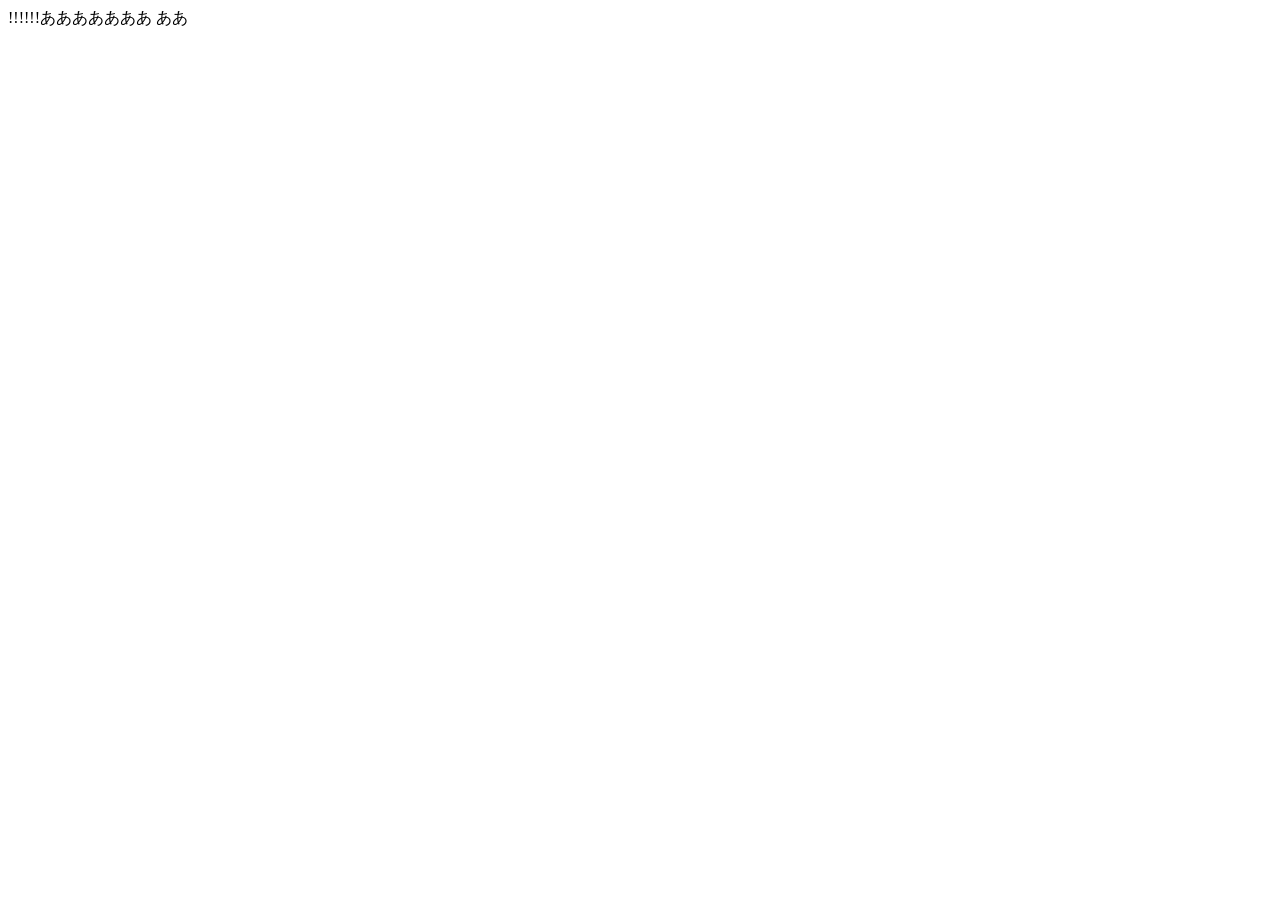
==== index.html @ b9e03967 "index.html" ====
<!doctype html>
<html lang="en">
  <head>
    <meta charset="utf-8">
    <title>pr!ma</title>
    <link rel=”icon” type=”image/gif” href=“/image/favicon.gif”>

  </head>
  <body>
    !!!!!!あああああああ
    ああ
    <!--ここがリンク -->
    <a href="https://popogamechan37.wixsite.co-2">
    </a>
  </body>
</html>
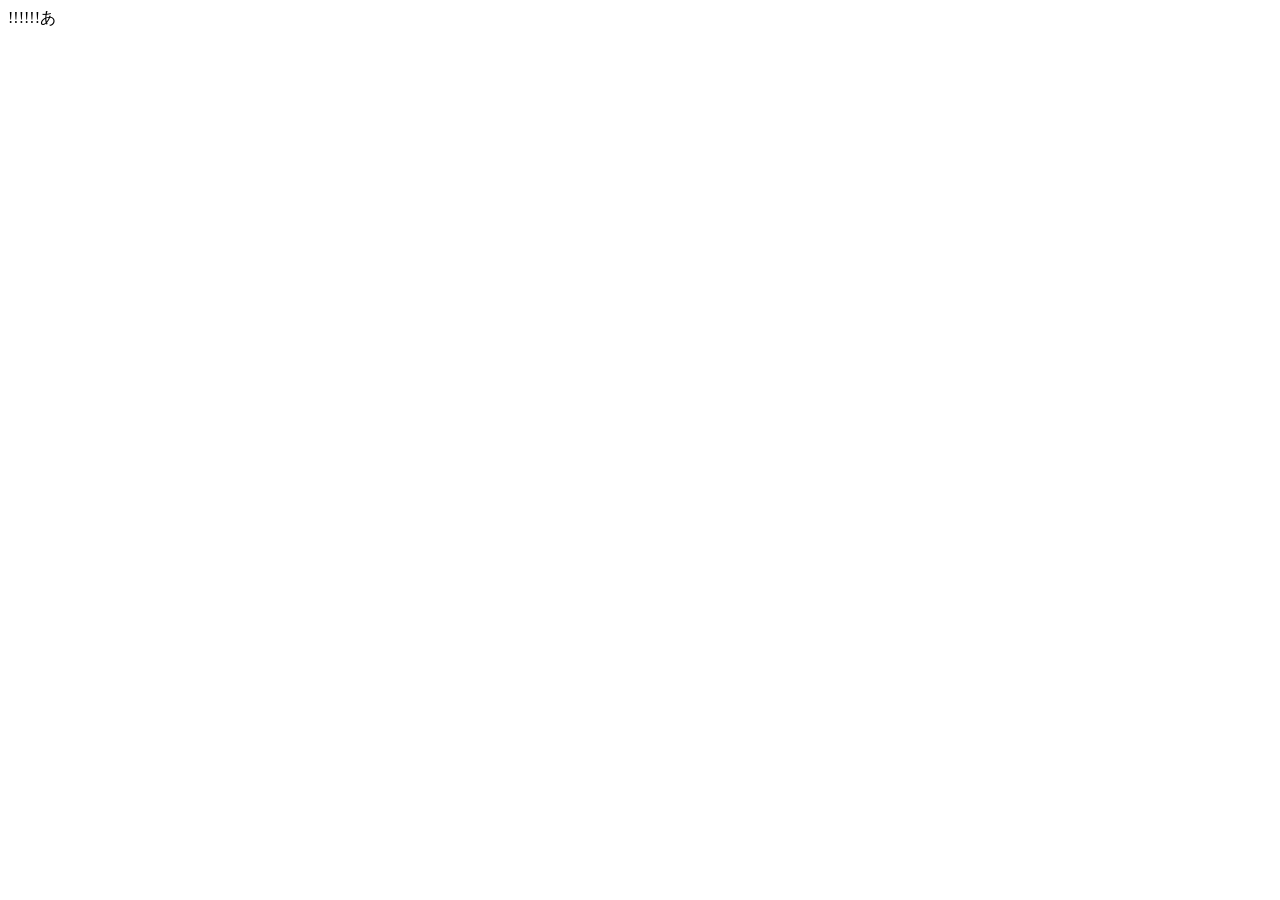
==== commit 9b7e0a96: "Update index.html" ====
--- a/index.html
+++ b/index.html
@@ -7,8 +7,7 @@
 
   </head>
   <body>
-    !!!!!!あああああああ
-    ああ
+    !!!!!!あ
     <!--ここがリンク -->
     <a href="https://popogamechan37.wixsite.co-2">
     </a>
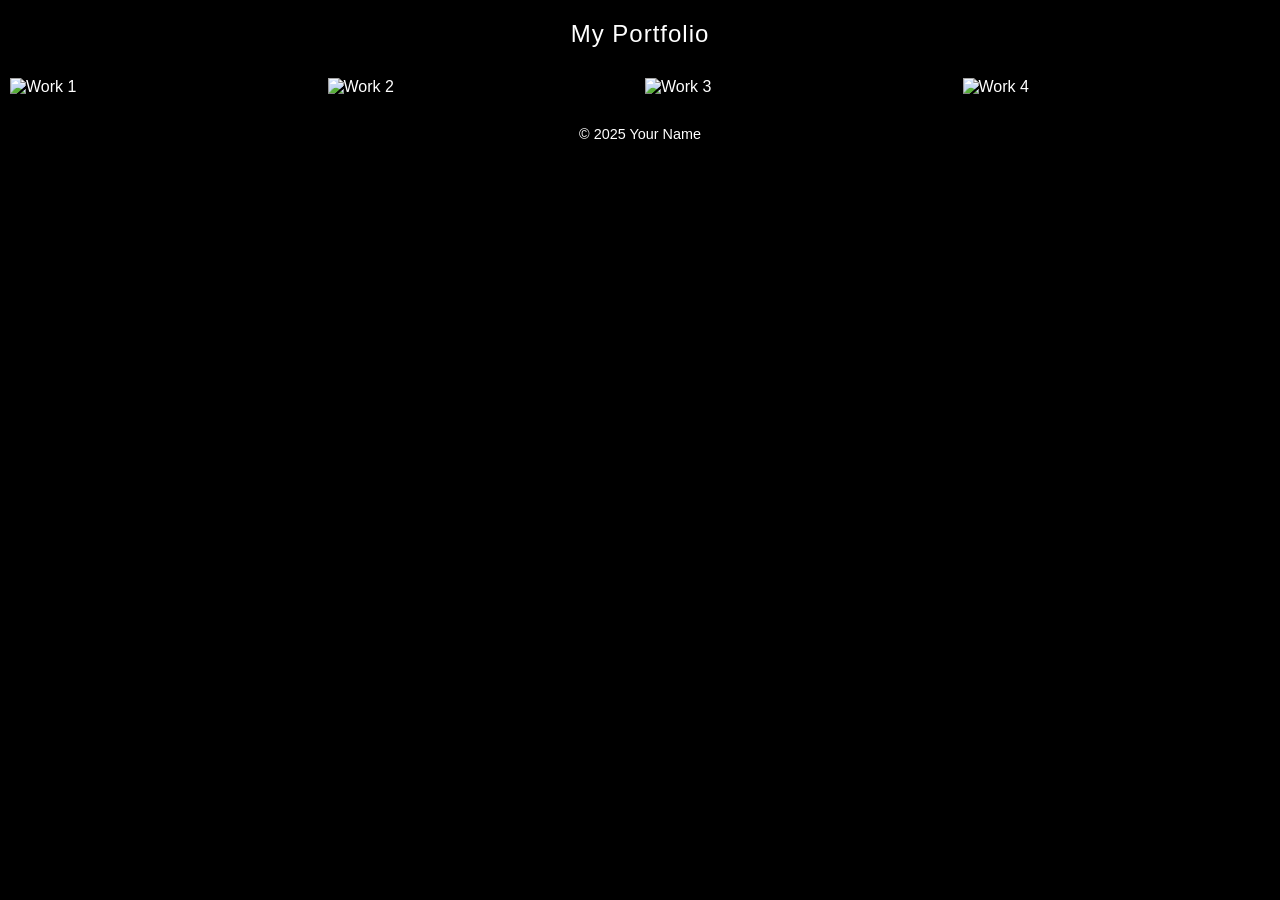
==== commit a761ebca: "Update index.html" ====
--- a/index.html
+++ b/index.html
@@ -1,15 +1,81 @@
-<!doctype html>
+<!DOCTYPE html>
 <html lang="en">
-  <head>
-    <meta charset="utf-8">
-    <title>pr!ma</title>
-    <link rel=”icon” type=”image/gif” href=“/image/favicon.gif”>
+<head>
+  <meta charset="UTF-8">
+  <meta name="viewport" content="width=device-width, initial-scale=1">
+  <title>My Portfolio</title>
+  <style>
+    * {
+      margin: 0;
+      padding: 0;
+      box-sizing: border-box;
+    }
 
-  </head>
-  <body>
-    !!!!!!あ
-    <!--ここがリンク -->
-    <a href="https://popogamechan37.wixsite.co-2">
-    </a>
-  </body>
+    body {
+      background-color: #000;
+      color: #fff;
+      font-family: sans-serif;
+    }
+
+    header {
+      padding: 20px;
+      text-align: center;
+      font-size: 1.5em;
+      letter-spacing: 1px;
+    }
+
+    .gallery {
+      display: grid;
+      grid-template-columns: repeat(auto-fit, minmax(300px, 1fr));
+      gap: 10px;
+      padding: 10px;
+    }
+
+    .gallery img {
+      width: 100%;
+      height: auto;
+      display: block;
+      transition: transform 0.3s ease;
+      cursor: pointer;
+    }
+
+    .gallery img:hover {
+      transform: scale(1.02);
+    }
+
+    footer {
+      text-align: center;
+      padding: 20px;
+      font-size: 0.9em;
+    }
+
+    a {
+      color: #fff;
+      text-decoration: none;
+    }
+
+    a:hover {
+      text-decoration: underline;
+    }
+  </style>
+</head>
+<body>
+
+  <header>
+    <a href="#">My Portfolio</a>
+  </header>
+
+  <div class="gallery">
+    <img src="images/work1.jpg" alt="Work 1">
+    <img src="images/work2.jpg" alt="Work 2">
+    <img src="images/work3.jpg" alt="Work 3">
+    <img src="images/work4.jpg" alt="Work 4">
+    <!-- 画像を必要に応じて追加 -->
+  </div>
+
+  <footer>
+    &copy; 2025 Your Name
+  </footer>
+
+</body>
 </html>
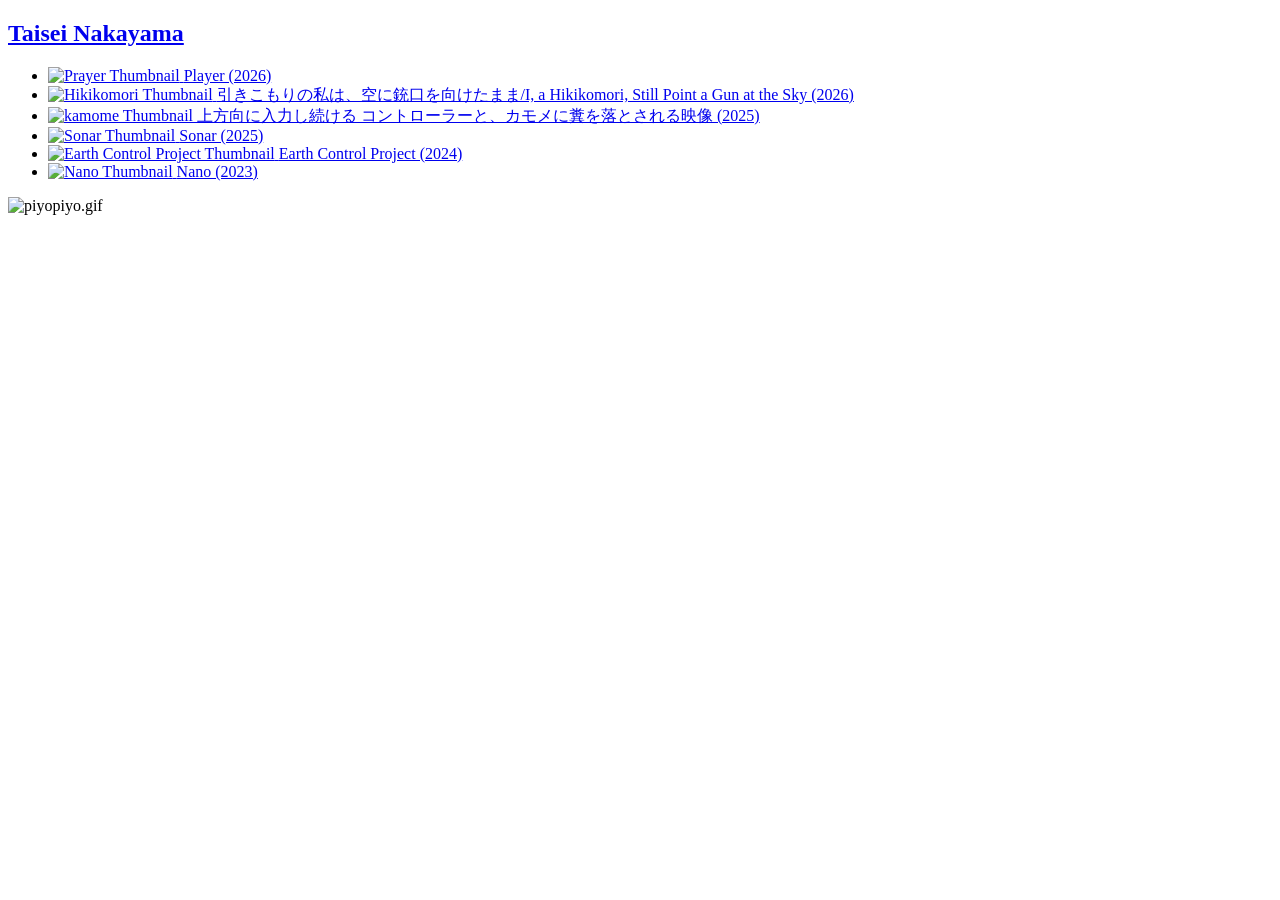
==== commit 16a837d8: "Add files via upload" ====
--- a/index.html
+++ b/index.html
@@ -1,81 +1,73 @@
 <!DOCTYPE html>
-<html lang="en">
+<html lang="ja">
+
 <head>
   <meta charset="UTF-8">
   <meta name="viewport" content="width=device-width, initial-scale=1">
-  <title>My Portfolio</title>
-  <style>
-    * {
-      margin: 0;
-      padding: 0;
-      box-sizing: border-box;
-    }
+  <title>poponoki</title>
+  <link rel="stylesheet" href="style.css">
+</head>
 
-    body {
-      background-color: #000;
-      color: #fff;
-      font-family: sans-serif;
-    }
+<body class="home-page">
+  <nav id="nav">
+    <h1 id="site-name"><a href="index.html">Taisei Nakayama</a></h1>
+    <div id="ascii-container"></div>
+  </nav>
 
-    header {
-      padding: 20px;
-      text-align: center;
-      font-size: 1.5em;
-      letter-spacing: 1px;
-    }
+  <ul class="work-list" id="works-section">
+    <li id="work-item-7" class="work-item">
+      <a class="available" href="works/work7/Prayer.html">
+        <img src="images/samune/prayer-samune.png" alt="Prayer Thumbnail" class="work-thumbnail">
+        <span class="work-title">Player (2026)</span>
+      </a>
+    </li>
+    <li id="work-item-5" class="work-item">
+      <a class="available" href="works/work5/Hikikomori.html">
+        <img src="images/samune/hikikomori-samune.png" alt="Hikikomori Thumbnail" class="work-thumbnail">
+        <span class="work-title">引きこもりの私は、空に銃口を向けたまま/I, a Hikikomori, Still Point a Gun at the Sky (2026)</span>
+      </a>
 
-    .gallery {
-      display: grid;
-      grid-template-columns: repeat(auto-fit, minmax(300px, 1fr));
-      gap: 10px;
-      padding: 10px;
-    }
+    </li>
+    <li id="work-item-6" class="work-item">
+      <a class="available" href="works/work6/kamome.html">
+        <img src="images/samune/kamome-samune.png" alt="kamome Thumbnail" class="work-thumbnail">
+        <span class="work-title">上方向に入力し続ける コントローラーと、カモメに糞を落とされる映像 (2025)</span>
+      </a>
+    </li>
+    <li id="work-item-4" class="work-item">
+      <a class="available" href="works/work3/Sonar.html">
+        <img src="images/samune/Sonar-samune.png" alt="Sonar Thumbnail" class="work-thumbnail">
+        <span class="work-title">Sonar (2025)</span>
+      </a>
+    </li>
+    <li id="work-item-3" class="work-item">
+      <a class="available" href="works/work2/EarthControlProject.html">
+        <img src="images/samune/earth-control-samune.png" alt="Earth Control Project Thumbnail" class="work-thumbnail">
+        <span class="work-title">Earth Control Project (2024)</span>
+      </a>
+    </li>
+    <li id="work-item-1" class="work-item">
+      <a class="available" href="works/work1/Namo.html">
+        <img src="images/samune/nano-samune.png" alt="Nano Thumbnail" class="work-thumbnail">
+        <span class="work-title">Nano (2023)</span>
+      </a>
+    </li>
+  </ul>
 
-    .gallery img {
-      width: 100%;
-      height: auto;
-      display: block;
-      transition: transform 0.3s ease;
-      cursor: pointer;
-    }
+  <img src="images/stan-export.gif" alt="piyopiyo.gif" width="300" class="section-image">
+  <br><br><br><br><br><br><br><br><br><br><br><br>
 
-    .gallery img:hover {
-      transform: scale(1.02);
-    }
+  <div class="about-section-wrapper">
+    <h2 class="section-title" id="about-section"></h2>
 
-    footer {
-      text-align: center;
-      padding: 20px;
-      font-size: 0.9em;
-    }
 
-    a {
-      color: #fff;
-      text-decoration: none;
-    }
+  </div>
+  <br><br><br><br><br><br><br>
 
-    a:hover {
-      text-decoration: underline;
-    }
-  </style>
-</head>
-<body>
 
-  <header>
-    <a href="#">My Portfolio</a>
-  </header>
 
-  <div class="gallery">
-    <img src="images/work1.jpg" alt="Work 1">
-    <img src="images/work2.jpg" alt="Work 2">
-    <img src="images/work3.jpg" alt="Work 3">
-    <img src="images/work4.jpg" alt="Work 4">
-    <!-- 画像を必要に応じて追加 -->
-  </div>
 
-  <footer>
-    &copy; 2025 Your Name
-  </footer>
+  <script src="interaction.js"></script>
+</body>
 
-</body>
-</html>
+</html>
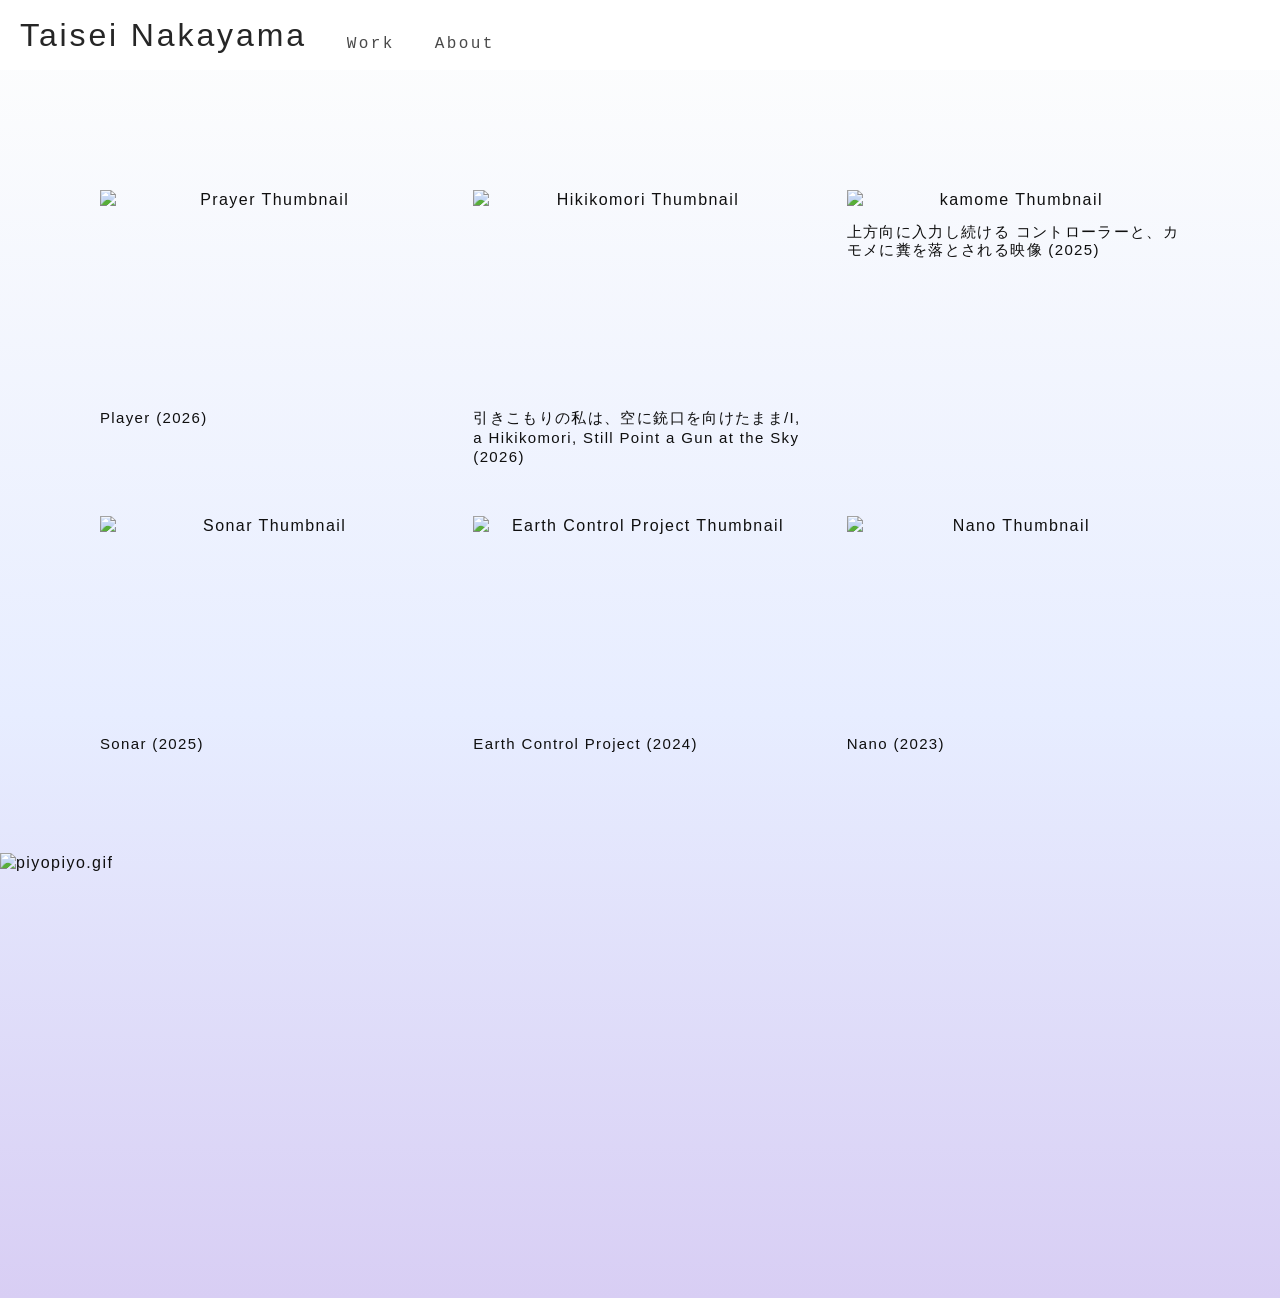
==== commit a6902901: "Update index.html" ====
--- a/index.html
+++ b/index.html
@@ -1,73 +1,73 @@
-<!DOCTYPE html>
-<html lang="ja">
-
-<head>
-  <meta charset="UTF-8">
-  <meta name="viewport" content="width=device-width, initial-scale=1">
-  <title>poponoki</title>
-  <link rel="stylesheet" href="style.css">
-</head>
-
-<body class="home-page">
-  <nav id="nav">
-    <h1 id="site-name"><a href="index.html">Taisei Nakayama</a></h1>
-    <div id="ascii-container"></div>
-  </nav>
-
-  <ul class="work-list" id="works-section">
-    <li id="work-item-7" class="work-item">
-      <a class="available" href="works/work7/Prayer.html">
-        <img src="images/samune/prayer-samune.png" alt="Prayer Thumbnail" class="work-thumbnail">
-        <span class="work-title">Player (2026)</span>
-      </a>
-    </li>
-    <li id="work-item-5" class="work-item">
-      <a class="available" href="works/work5/Hikikomori.html">
-        <img src="images/samune/hikikomori-samune.png" alt="Hikikomori Thumbnail" class="work-thumbnail">
-        <span class="work-title">引きこもりの私は、空に銃口を向けたまま/I, a Hikikomori, Still Point a Gun at the Sky (2026)</span>
-      </a>
-
-    </li>
-    <li id="work-item-6" class="work-item">
-      <a class="available" href="works/work6/kamome.html">
-        <img src="images/samune/kamome-samune.png" alt="kamome Thumbnail" class="work-thumbnail">
-        <span class="work-title">上方向に入力し続ける コントローラーと、カモメに糞を落とされる映像 (2025)</span>
-      </a>
-    </li>
-    <li id="work-item-4" class="work-item">
-      <a class="available" href="works/work3/Sonar.html">
-        <img src="images/samune/Sonar-samune.png" alt="Sonar Thumbnail" class="work-thumbnail">
-        <span class="work-title">Sonar (2025)</span>
-      </a>
-    </li>
-    <li id="work-item-3" class="work-item">
-      <a class="available" href="works/work2/EarthControlProject.html">
-        <img src="images/samune/earth-control-samune.png" alt="Earth Control Project Thumbnail" class="work-thumbnail">
-        <span class="work-title">Earth Control Project (2024)</span>
-      </a>
-    </li>
-    <li id="work-item-1" class="work-item">
-      <a class="available" href="works/work1/Namo.html">
-        <img src="images/samune/nano-samune.png" alt="Nano Thumbnail" class="work-thumbnail">
-        <span class="work-title">Nano (2023)</span>
-      </a>
-    </li>
-  </ul>
-
-  <img src="images/stan-export.gif" alt="piyopiyo.gif" width="300" class="section-image">
-  <br><br><br><br><br><br><br><br><br><br><br><br>
-
-  <div class="about-section-wrapper">
-    <h2 class="section-title" id="about-section"></h2>
-
-
-  </div>
-  <br><br><br><br><br><br><br>
-
-
-
-
-  <script src="interaction.js"></script>
-</body>
-
+<!DOCTYPE html>
+<html lang="ja">
+
+<head>
+  <meta charset="UTF-8">
+  <meta name="viewport" content="width=device-width, initial-scale=1">
+  <title>poponoki</title>
+  <link rel="stylesheet" href="style.css">
+</head>
+
+<body class="home-page">
+  <nav id="nav">
+    <h1 id="site-name"><a href="index.html">Taisei Nakayama</a></h1>
+    <div id="ascii-container"></div>
+  </nav>
+
+  <ul class="work-list" id="works-section">
+    <li id="work-item-7" class="work-item">
+      <a class="available" href="works/work7/Prayer.html">
+        <img src="images/samune/prayer-samune.png" alt="Prayer Thumbnail" class="work-thumbnail">
+        <span class="work-title">Player (2026)</span>
+      </a>
+    </li>
+    <li id="work-item-5" class="work-item">
+      <a class="available" href="works/work5/Hikikomori.html">
+        <img src="images/samune/hikikomori-samune.png" alt="Hikikomori Thumbnail" class="work-thumbnail">
+        <span class="work-title">引きこもりの私は、空に銃口を向けたまま/I, a Hikikomori, Still Point a Gun at the Sky (2026)</span>
+      </a>
+
+    </li>
+    <li id="work-item-6" class="work-item">
+      <a class="available" href="works/work6/kamome.html">
+        <img src="images/samune/kamome-samune.png" alt="kamome Thumbnail" class="work-thumbnail">
+        <span class="work-title">上方向に入力し続ける コントローラーと、カモメに糞を落とされる映像 (2025)</span>
+      </a>
+    </li>
+    <li id="work-item-4" class="work-item">
+      <a class="available" href="works/work3/Sonar.html">
+        <img src="images/samune/Sonar-samune.png" alt="Sonar Thumbnail" class="work-thumbnail">
+        <span class="work-title">Sonar (2025)</span>
+      </a>
+    </li>
+    <li id="work-item-3" class="work-item">
+      <a class="available" href="works/work2/EarthControlProject.html">
+        <img src="images/samune/earth-control-samune.png" alt="Earth Control Project Thumbnail" class="work-thumbnail">
+        <span class="work-title">Earth Control Project (2024)</span>
+      </a>
+    </li>
+    <li id="work-item-1" class="work-item">
+      <a class="available" href="works/work1/Namo.html">
+        <img src="images/samune/nano-samune.png" alt="Nano Thumbnail" class="work-thumbnail">
+        <span class="work-title">Nano (2023)</span>
+      </a>
+    </li>
+  </ul>
+
+  <img src="images/stan-export.gif" alt="piyopiyo.gif" width="300" class="section-image">
+  <br><br><br><br><br><br><br><br><br><br><br><br>
+
+  <div class="about-section-wrapper">
+    <h2 class="section-title" id="about-section"></h2>
+
+
+  </div>
+  <br><br><br><br><br><br><br>
+
+
+
+
+  <script src="interaction.js"></script>
+</body>
+
 </html>
--- a/style.css
+++ b/style.css
@@ -0,0 +1,432 @@
+body {
+  background-color: #fefefd;
+  color: #0f0f0f;
+  font-family: Arial, "游ゴシック", YuGothic, "ヒラギノ角ゴ ProN W3", "Hiragino Kaku Gothic ProN", "メイリオ", Meiryo, sans-serif;
+  font-weight: normal;
+  letter-spacing: 0.09em;
+  line-height: 1.2em;
+  margin: 0;
+  padding-top: 150px;
+}
+
+body.home-page {
+  background: linear-gradient(180deg, #fefefd 0%, #e7edff 55%, #d8cef4 100%);
+}
+
+/* --- 固定ナビゲーション --- */
+#nav {
+  position: fixed;
+  top: 0;
+  left: 0;
+  width: 100%;
+  height: 70px;
+  margin: 0 auto;
+  padding: 0 20px;
+  background: rgba(255, 255, 255, 0.9);
+  opacity: 0.9;
+  z-index: 100;
+  box-sizing: border-box;
+  display: flex;
+  align-items: center;
+}
+
+#site-name {
+  font-weight: normal;
+  font-size: 32px;
+  letter-spacing: 0.09em;
+  line-height: 1.2em;
+  margin: 0 40px 0 0;
+  color: #0f0f0f;
+  white-space: nowrap;
+  flex-shrink: 0;
+}
+
+#site-name a {
+  color: inherit;
+  text-decoration: none;
+}
+
+/* --- ヘッダー内ASCIIアニメーション領域 --- */
+#ascii-container {
+  position: relative;
+  flex: 1 1 auto;
+  height: 100%;
+  overflow: hidden;
+  cursor: default;
+  background: transparent;
+  color: #0f0f0f;
+  font-family: 'Courier New', Courier, monospace;
+  font-size: 16px;
+  line-height: 1.2;
+}
+
+#ascii-container .char {
+  position: absolute;
+  transition: transform 0.2s ease-out;
+}
+
+#ascii-container a {
+  color: #363636;
+  text-decoration: none;
+}
+
+#ascii-container a:visited {
+  color: #0f0f0f;
+}
+
+#ascii-container a:hover {
+  color: #ccc;
+}
+
+/* --- コンテンツ側:ヘッダー分の余白だけ確保 --- */
+.content-wrapper {
+  padding: 100px 40px 40px 40px;
+}
+
+h1 {
+  font-weight: normal;
+  font-size: 30px;
+  letter-spacing: 0.09em;
+  line-height: 1.0em;
+  color: #0f0f0f;
+  margin-bottom: 10px;
+}
+
+h2.section-title {
+  font-weight: normal;
+  font-size: 1.5em;
+  letter-spacing: 0.09em;
+  margin-top: 80px;
+  margin-bottom: 20px;
+  color: #0f0f0f;
+}
+
+ul {
+  list-style-type: none;
+  padding: 0;
+}
+
+li {
+  margin-bottom: 10px;
+}
+
+a {
+  text-decoration: none;
+  color: #363636;
+}
+
+a:visited {
+  color: #0f0f0f;
+}
+
+a:hover {
+  color: #ccc;
+}
+
+.coming-soon {
+  color: #999;
+  font-style: italic;
+}
+
+.available {
+  color: #0f0f0f;
+}
+
+.icon {
+  margin-right: 5px;
+}
+
+.section-image {
+  margin-top: 50px;
+}
+
+.image-center {
+  display: flex;
+  justify-content: center;
+}
+
+.image-center+h1,
+.image-center+h2 {
+  margin-top: 100px;
+}
+
+@media (max-width: 600px) {
+  #nav {
+    padding: 10px 15px;
+    font-size: 13px;
+  }
+
+  #nav a {
+    margin: 0 15px 0 0;
+  }
+
+  #ascii-container {
+    min-height: 200px;
+    padding: 50px 10px 10px 10px;
+    font-size: 12px;
+    line-height: 2;
+  }
+
+  .content-wrapper {
+    padding: 20px;
+  }
+
+  h1 {
+    font-size: 26px;
+  }
+}
+
+.about-section-wrapper {
+  text-align: center;
+}
+
+.work-page {
+  padding: 100px 40px 40px;
+}
+
+.work-page h1 {
+  margin: 0 0 50px;
+}
+
+.work-content {
+  max-width: 1100px;
+  margin: 0 auto;
+}
+
+.work-media {
+  display: flex;
+  flex-wrap: wrap;
+  align-items: flex-start;
+  gap: 20px;
+  margin-bottom: 50px;
+}
+
+.work-media img,
+.work-media video {
+  display: block;
+  max-width: 100%;
+  width: auto;
+  height: auto;
+  object-fit: contain;
+}
+
+.work-media video {
+  max-height: 600px;
+}
+
+.work-video-embed {
+  flex: 1 1 100%;
+  width: 100%;
+  aspect-ratio: 16 / 9;
+}
+
+.work-video-embed iframe {
+  display: block;
+  width: 100%;
+  height: 100%;
+  border: 0;
+}
+
+.work-description {
+  max-width: 700px;
+  margin-bottom: 30px;
+  line-height: 1.8;
+}
+
+.work-meta {
+  list-style: none;
+  margin: 0 0 80px;
+  padding: 0;
+  line-height: 1.8;
+}
+
+.work-back {
+  margin: 0;
+}
+
+@media (max-width: 600px) {
+  .work-page {
+    padding: 100px 20px 30px;
+  }
+
+  .work-page h1 {
+    font-size: 26px;
+    margin-bottom: 35px;
+  }
+
+  .work-media {
+    margin-bottom: 35px;
+  }
+}
+
+.about-content {
+  max-width: 720px;
+  margin: 0 auto;
+  padding: 40px;
+  box-sizing: border-box;
+}
+
+.about-lead {
+  margin: 0 0 80px;
+  font-size: 1.5em;
+}
+
+.about-profile {
+  max-width: 560px;
+  margin: 0 auto;
+  font-size: 1.05em;
+  line-height: 2;
+}
+
+.about-profile p {
+  margin: 0 0 16px;
+}
+
+.about-exhibitions {
+  margin-top: 90px;
+}
+
+.about-exhibitions .section-title {
+  margin-top: 0;
+}
+
+.exhibitions-list {
+  max-width: 760px;
+  margin: 0 auto;
+  padding: 0;
+  list-style: none;
+  text-align: left;
+  line-height: 1.8;
+}
+
+.exhibitions-list li {
+  margin-bottom: 14px;
+}
+
+.exhibition-year {
+  display: inline-block;
+  min-width: 52px;
+}
+
+.about-contact {
+  margin-top: 100px;
+}
+
+.about-contact .section-title {
+  margin-top: 0;
+}
+
+.about-contact p {
+  margin: 0;
+}
+
+.about-back {
+  margin-top: 120px;
+}
+
+@media (max-width: 600px) {
+  .about-content {
+    padding: 30px 20px;
+  }
+
+  .about-lead {
+    margin-bottom: 60px;
+  }
+}
+
+.align-right {
+  text-align: right;
+}
+
+/* Workセクションのスタイル */
+.work-list {
+  display: flex;
+  flex-wrap: wrap;
+  gap: 40px;
+  list-style: none;
+  padding: 0 40px;
+  margin: 40px auto;
+  max-width: 1200px;
+  box-sizing: border-box;
+  justify-content: center;
+}
+
+.work-item {
+  flex: 1 1 calc(33.333% - 40px);
+  max-width: calc(33.333% - 40px);
+  box-sizing: border-box;
+  text-align: center;
+}
+
+.work-item a {
+  text-decoration: none;
+  color: inherit;
+}
+
+.work-thumbnail {
+  width: 100%;
+  aspect-ratio: 16 / 10;
+  height: auto;
+  object-fit: cover;
+  object-position: center;
+  border-radius: 0;
+  box-shadow: none;
+  transition: opacity 0.2s ease;
+  display: block;
+}
+
+.work-item a:hover .work-thumbnail {
+  opacity: 0.5;
+}
+
+/* カモメ作品はサムネイル全体が収まるように表示 */
+#work-item-6 .work-thumbnail {
+  aspect-ratio: auto;
+  height: auto;
+  object-fit: initial;
+  background-color: transparent;
+}
+
+#work-item-6 a {
+  display: inline-block;
+  max-width: 100%;
+}
+
+#work-item-6 .work-title {
+  margin-top: 14px;
+  font-size: 15px;
+  line-height: 1.2em;
+}
+
+.work-title {
+  display: block;
+  margin-top: 10px;
+  max-width: 100%;
+  font-size: 15px;
+  font-weight: normal;
+  letter-spacing: 0.09em;
+  text-align: left;
+  overflow-wrap: anywhere;
+  word-break: break-word;
+}
+
+/* 4番目のアイテムからは新しい行に折り返るが、3列の幅は維持される */
+@media (max-width: 768px) {
+  .work-item {
+    flex: 1 1 calc(50% - 40px);
+    max-width: calc(50% - 40px);
+  }
+
+  .work-list {
+    padding: 0 20px;
+    gap: 20px;
+  }
+}
+
+@media (max-width: 480px) {
+  .work-item {
+    flex: 1 1 100%;
+    max-width: 100%;
+  }
+
+}
